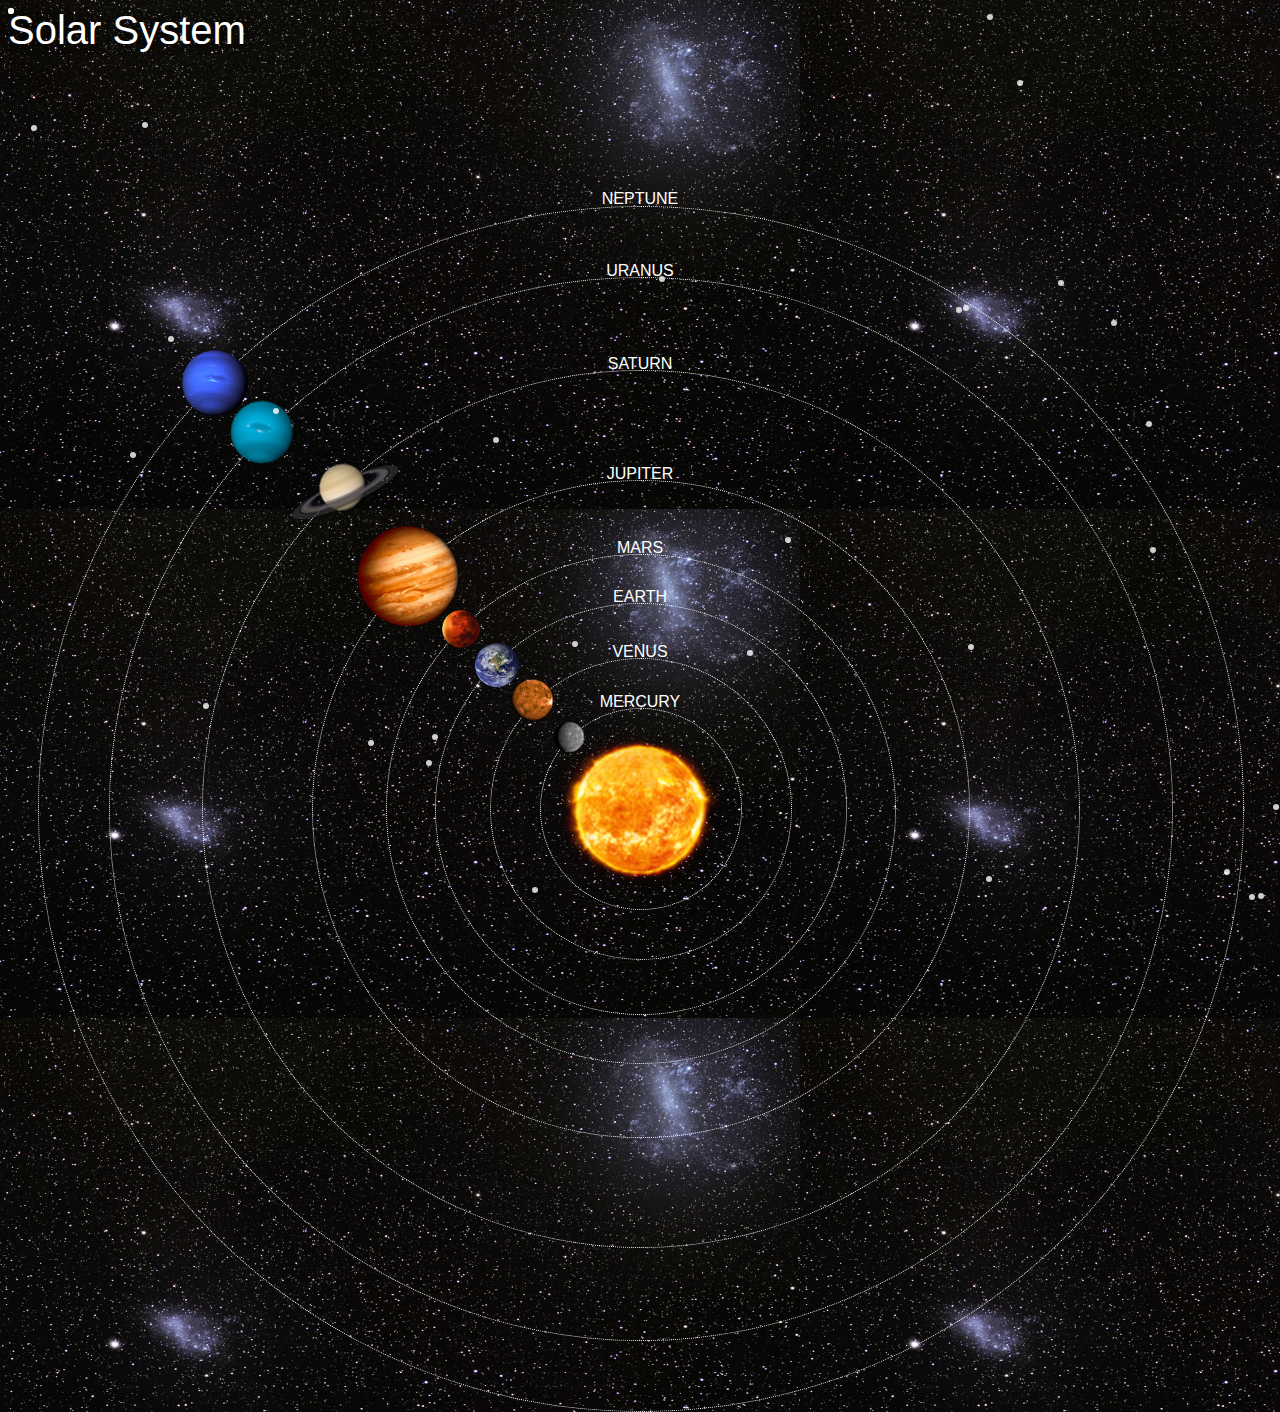
==== index.html @ c267cc47 "Module 5 Assessment 1 submission" ====
<!DOCTYPLE HTML>
<html>
 <head>
 <title>Solar System</title>
 <link rel="stylesheet" href="style.css"/>

     <script>
      document.addEventListener('DOMContentLoaded', function() {
      const container = document.getElementById('container');
      const numSparkles = 30; 
      for (let i = 0; i < numSparkles; i++) {
        const sparkle = document.createElement('div');
        sparkle.className = 'sparkle';
        sparkle.style.setProperty('--random-x', Math.random());
        sparkle.style.setProperty('--random-y', Math.random());
        container.appendChild(sparkle);}});
     </script>
     
 </head>
   
    <body>
    <div id="container">
        <div class="sparkle"></div>
        <div class="sparkle"></div>
        <div class="sparkle"></div>

    <h1>Solar System</h1>

     <a href="sun.html">
        <img src="images/sun.png" id="sun"/>
     </a>

    <div id="neptune-orbit">
     <a href="neptune.html">
        <img src="images/neptune.png" id="neptune"/>
     </a>
    </div>
    <div id="neptune-label" class="label-box">
        <a href="neptune.html">NEPTUNE</a>
      </div>


    <div id="uranus-orbit">
     <a href="uranus.html">
        <img src="images/uranus.png" id="uranus"/>
     </a>
    </div>
    <div id="uranus-label" class="label-box">
        <a href="uranus.html">URANUS</a>
      </div>


      <div id="saturn-orbit">
        <a href="saturn.html">
          <img src="images/saturn.png" id="saturn" />
        </a>
      </div>

      <div id="saturn-label" class="label-box">
        <a href="saturn.html">SATURN</a>
      </div>

      <div id="jupiter-orbit">
        <a href="jupiter.html">
          <img src="images/jupiter.png" id="jupiter" />
        </a>
      </div>

      <div id="jupiter-label" class="label-box">
        <a href="jupiter.html">JUPITER</a>
      </div>

      <div id="mars-orbit">
        <a href="mars.html">
          <img src="images/mars.png" id="mars" />
        </a>
      </div>

      <div id="mars-label" class="label-box">
        <a href="mars.html">MARS</a>
      </div>

      <div id="earth-orbit">
        <a href="earth.html">
          <img src="images/earth.png" id="earth" />
        </a>
      </div>

      <div id="earth-label" class="label-box">
        <a href="earth.html">EARTH</a>
      </div>

      <div id="venus-orbit">
        <a href="venus.html">
          <img src="images/venus.png" id="venus" />
        </a>
      </div>

      <div id="venus-label" class="label-box">
        <a href="venus.html">VENUS</a>
      </div>

      <div id="mercury-orbit">
        <a href="mercury.html">
          <img src="images/mercury.png" id="mercury" />
        </a>
      </div>

      <div id="mercury-label" class="label-box">
        <a href="mercury.html">MERCURY</a>
      </div>




      </div>
    </body>
</html>
---- style.css ----
body {
    width: 100%;
    height: 100%;
    background: url(images/space.png);
    overflow: hidden;
   
}

h1 {
    font-family: sans-serif;
    font-weight: 100;
    font-size: 40px;
    text-shadow: 0 0 10px #000000;
    color: #fff;
}
/*==============SUN=============*/

#sun {
    position: absolute;
    z-index: 1000;
    width: 160px;
    bottom: 10px;
    left: 50%;
    margin-left: -80px;
}

/*==============NEPTUNE=============*/

#neptune {
    width: 66px;
    height: 66px;
    margin: 143px;
    z-index: 1000;
    animation: spin-right 8s linear infinite;
    -webkit-animation: spin-right 8s linear infinite
}

#neptune-orbit{
    position: absolute;
    width: 1204px;
    height: 1204px;
    bottom: -512px;
    left: 50%;
    margin-left: -602px;
    border: 1px dotted white;
    border-radius: 50%;
    animation: spin-left 14s linear infinite;
    -webkit-animation: spin-left 14s linear infinite;
}
#neptune-label {
    bottom: 692px;
}


/*=============== Uranus ================*/

#uranus {
    width: 66px;
    height: 66px;
    margin: 120px;
    z-index: 1000;

    animation: spin-right 8s linear infinite;
    -webkit-animation: spin-right 8s linear infinite;
}

#uranus-orbit {
    position: absolute;

    width: 1062px;
    height: 1062px;

    bottom: -441px;
    left: 50%;
    margin-left: -531px;

    border: 1px dotted #fff;
    border-radius: 50%;

    animation: spin-left 15s linear infinite;
    -webkit-animation: spin-left 15s linear infinite;
}

#uranus-label {
    bottom: 620px;
}

/*============= Saturn ==============*/

#saturn {
    width: 110px;
    margin: 85px;
    z-index: 1000;

    animation: spin-right 13s linear infinite;
    -webkit-animation: spin-right 13s linear infinite;
}

#saturn-orbit {
    position: absolute;

    width: 876px;
    height: 876px;

    bottom: -348px;
    left: 50%;
    margin-left: -438px;

    border: 1px dotted #fff;
    border-radius: 50%;

    animation: spin-left 13s linear infinite;
    -webkit-animation: spin-left 13s linear infinite;
}

#saturn-label {
    bottom: 527px;
}

/*=============== Jupiter ==========*/

#jupiter {
    width: 100px;
    height: 100px;
    margin: 45px;
    z-index: 1000;

    animation: spin-right 10s linear infinite;
    -webkit-animation: spin-right 10s linear infinite;
}

#jupiter-orbit {
    position: absolute;

    width: 656px;
    height: 656px;

    bottom: -238px;
    left: 50%;
    margin-left: -328px;

    border: 1px dotted #fff;
    border-radius: 50%;

    animation: spin-left 10s linear infinite;
    -webkit-animation: spin-left 10s linear infinite;
}

#jupiter-label {
    bottom: 417px;
}

/*=== Mars ===*/

#mars {
    width: 38px;
    height: 38px;
    margin: 55px;
    z-index: 1000;

    animation: spin-right 3s linear infinite;
    -webkit-animation: spin-right 3s linear infinite;
}

#mars-orbit {
    position: absolute;

    width: 508px;
    height: 508px;

    bottom: -164px;
    left: 50%;
    margin-left: -254px;

    border: 1px dotted white;
    border-radius: 50%;

    animation: spin-left 4s linear infinite;
    -webkit-animation: spin-left 4s linear infinite;
}

#mars-label{
    bottom: 343px;
}

/*=== Earth ===*/

#earth {
    width: 50px;
    height: 50px;
    margin: 36px;
    z-index: 1000;

    animation: spin-right 3s linear infinite;
    -webkit-animation: spin-right 3s linear infinite;
}

#earth-orbit {
    position: absolute;

    width: 410px;
    height: 410px;

    bottom: -115px;
    left: 50%;
    margin-left: -205px;

    border: 1px dotted white;
    border-radius: 50%;

    animation: spin-left 5s linear infinite;
    -webkit-animation: spin-left 5s linear infinite;
}

#earth-label{
    bottom: 294px;
}

/*=== Venus ===*/

#venus {
    width: 50px;
    height: 50px;
    margin: 16px;
    z-index: 1000;
}

#venus-orbit {
    position: absolute;

    width: 300px;
    height: 300px;

    bottom: -60px;
    left: 50%;
    margin-left: -150px;

    border: 1px dotted white;
    border-radius: 50%;

    animation: spin-left 4s linear infinite;
    -webkit-animation: spin-left 4s linear infinite;
}

#venus-label{
    bottom: 239px;
}

/*=== Mercury ===*/

#mercury {
    width: 40px;
    height: 40px;
    margin: 8px;
    z-index: 1000;
}


#mercury-orbit {
    position: absolute;
    z-index: 1;

    width: 200px;
    height: 200px;

    bottom: -10px;
    left: 50%;
    margin-left: -100px;

    border: 1px dotted white;
    border-radius: 50%;

    animation: spin-left 2s linear infinite;
    -webkit-animation: spin-left 2s linear infinite;
}

#mercury-label{
    bottom: 189px;
}





/*============== label-box ==============*/

.label-box {
    position: absolute;
    width: 150px;
    left: 50%;
    margin-left: -75px;
    text-align: center;
    color: #fff;
    font-weight: 100;
    font-family: sans-serif;
}
.label-box a {
    color: #fff;
    text-decoration: none;
    padding: 0;
    margin: 0;
}
.label-box a:visited {
    color: #fff;
}


.sparkle {
    position: absolute;
    width: 6px; /* Adjust size of sparkles */
    height: 6px;
    background: rgba(255, 255, 255, 0.8); /* Semi-transparent white */
    border-radius: 50%;
    animation: sparkleAnimation 1.5s infinite; /* Adjust animation duration */
    top: calc(100% * var(--random-y));
    left: calc(100% * var(--random-x));
}




/*=============== Animation ===============*/

@keyframes spin-left {
    100% {
        transform: rotate(-360deg);
        -webkit-transform: rotate(-360deg);
    }
}

@keyframes spin-right {
    100% {
        transform: rotate(360deg);
        -webkit-transform: rotate(360deg);
    }
}

@keyframes sparkleAnimation {
    0% {
        transform: scale(1);
        opacity: 0.8;
    }
    50% {
        transform: scale(2);
        opacity: 0.4;
    }
    100% {
        transform: scale(1);
        opacity: 0.8;
    }
}
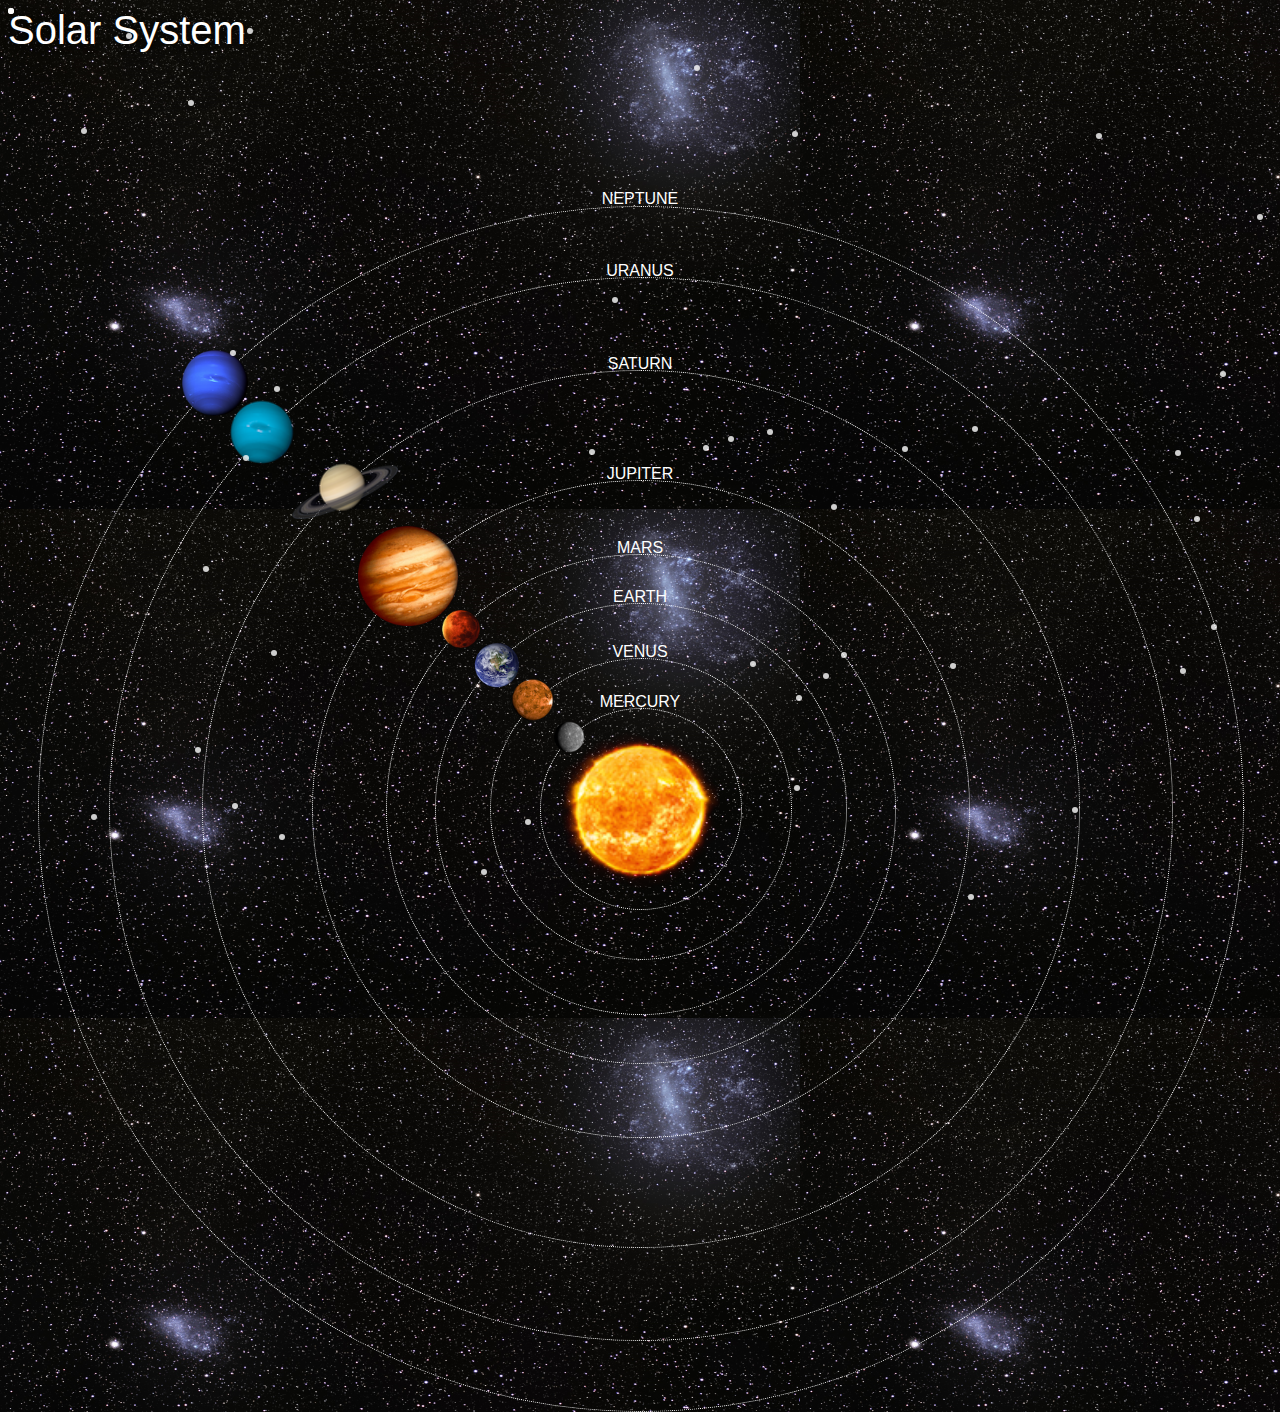
==== commit d5951837: "Update index.html" ====
--- a/index.html
+++ b/index.html
@@ -7,7 +7,7 @@
      <script>
       document.addEventListener('DOMContentLoaded', function() {
       const container = document.getElementById('container');
-      const numSparkles = 30; 
+      const numSparkles = 40; 
       for (let i = 0; i < numSparkles; i++) {
         const sparkle = document.createElement('div');
         sparkle.className = 'sparkle';
@@ -115,4 +115,4 @@
 
       </div>
     </body>
-</html>+</html>
